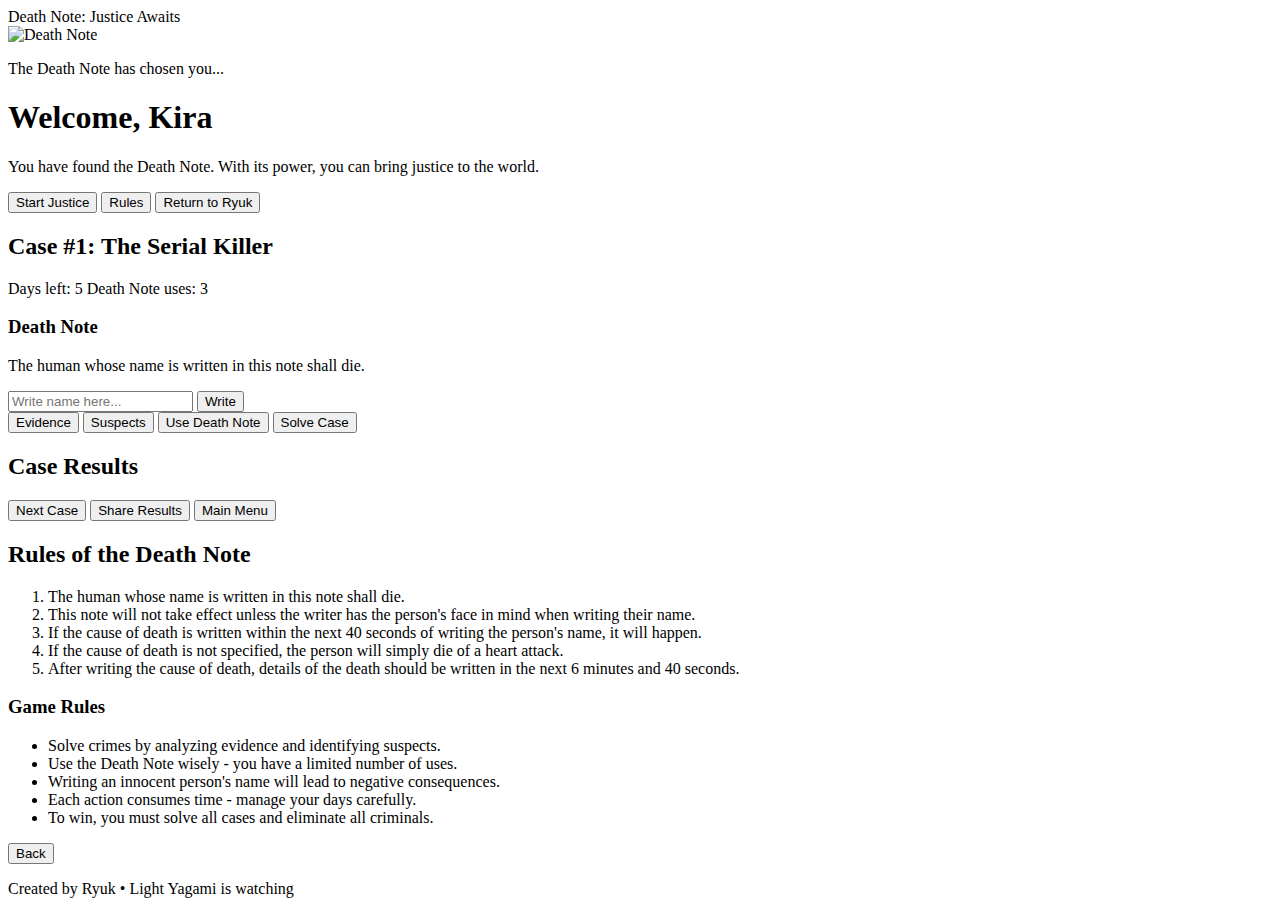
==== public/index.html @ 007e3da5 "Initial commit of Death Note mini-app" ====
<!DOCTYPE html>
<html lang="en">
<head>
    <meta charset="UTF-8">
    <meta name="viewport" content="width=device-width, initial-scale=1.0">
    <title>Death Note: Justice Awaits</title>
    <link rel="stylesheet" href="./src/styles/main.css">
    <script src="https://telegram.org/js/telegram-web-app.js"></script>
</head>
<body class="death-note-theme">
    <div id="app">
        <header class="app-header">
            <div class="logo">Death Note: Justice Awaits</div>
            <div class="user-info" id="userInfo"></div>
        </header>
        
        <main id="mainContent" class="main-content">
            <div id="loading" class="loading-screen">
                <div class="death-note-loading">
                    <img src="./src/assets/images/death_note_cover.jpg" alt="Death Note" class="loading-image" id="loadingImage">
                    <p>The Death Note has chosen you...</p>
                </div>
            </div>
            
            <div id="menuScreen" class="screen hide">
                <h1>Welcome, Kira</h1>
                <p class="intro-text">You have found the Death Note. With its power, you can bring justice to the world.</p>
                <div class="menu-buttons">
                    <button id="startGameBtn" class="main-button">Start Justice</button>
                    <button id="rulesBtn" class="secondary-button">Rules</button>
                    <button id="backToChatBtn" class="secondary-button">Return to Ryuk</button>
                </div>
            </div>
            
            <div id="gameScreen" class="screen hide">
                <div class="game-header">
                    <h2 id="caseTitle">Case #1: The Serial Killer</h2>
                    <div class="game-stats">
                        <span id="daysLeft">Days left: 5</span>
                        <span id="noteUses">Death Note uses: 3</span>
                    </div>
                </div>
                
                <div class="game-content">
                    <div id="caseBoard" class="case-board">
                        <!-- Case content will be loaded here -->
                    </div>
                    
                    <div id="deathNotePanel" class="death-note-panel hide">
                        <div class="death-note-page">
                            <h3>Death Note</h3>
                            <p class="note-rules">The human whose name is written in this note shall die.</p>
                            <div class="name-input-area">
                                <input type="text" id="nameInput" placeholder="Write name here...">
                                <button id="writeNameBtn">Write</button>
                            </div>
                            <div id="writtenNames" class="written-names">
                                <!-- Names written in the Death Note will appear here -->
                            </div>
                        </div>
                    </div>
                </div>
                
                <div class="game-controls">
                    <button id="viewEvidenceBtn" class="game-button">Evidence</button>
                    <button id="viewSuspectsBtn" class="game-button">Suspects</button>
                    <button id="useDeathNoteBtn" class="game-button">Use Death Note</button>
                    <button id="solveBtn" class="game-button">Solve Case</button>
                </div>
            </div>
            
            <div id="resultsScreen" class="screen hide">
                <h2>Case Results</h2>
                <div id="resultsSummary" class="results-summary">
                    <!-- Results will be shown here -->
                </div>
                <div class="results-actions">
                    <button id="nextCaseBtn" class="main-button">Next Case</button>
                    <button id="shareResultsBtn" class="secondary-button">Share Results</button>
                    <button id="returnToMenuBtn" class="secondary-button">Main Menu</button>
                </div>
            </div>
            
            <div id="rulesScreen" class="screen hide">
                <h2>Rules of the Death Note</h2>
                <div class="rules-content">
                    <ol class="rules-list">
                        <li>The human whose name is written in this note shall die.</li>
                        <li>This note will not take effect unless the writer has the person's face in mind when writing their name.</li>
                        <li>If the cause of death is written within the next 40 seconds of writing the person's name, it will happen.</li>
                        <li>If the cause of death is not specified, the person will simply die of a heart attack.</li>
                        <li>After writing the cause of death, details of the death should be written in the next 6 minutes and 40 seconds.</li>
                    </ol>
                    <h3>Game Rules</h3>
                    <ul class="game-rules-list">
                        <li>Solve crimes by analyzing evidence and identifying suspects.</li>
                        <li>Use the Death Note wisely - you have a limited number of uses.</li>
                        <li>Writing an innocent person's name will lead to negative consequences.</li>
                        <li>Each action consumes time - manage your days carefully.</li>
                        <li>To win, you must solve all cases and eliminate all criminals.</li>
                    </ul>
                </div>
                <button id="backFromRulesBtn" class="secondary-button">Back</button>
            </div>
        </main>
        
        <footer class="app-footer">
            <p>Created by Ryuk • Light Yagami is watching</p>
        </footer>
    </div>
    
    <script src="./src/utils/telegramApp.js"></script>
    <script src="./src/utils/gameLogic.js"></script>
    <script src="./src/index.js"></script>
</body>
</html>
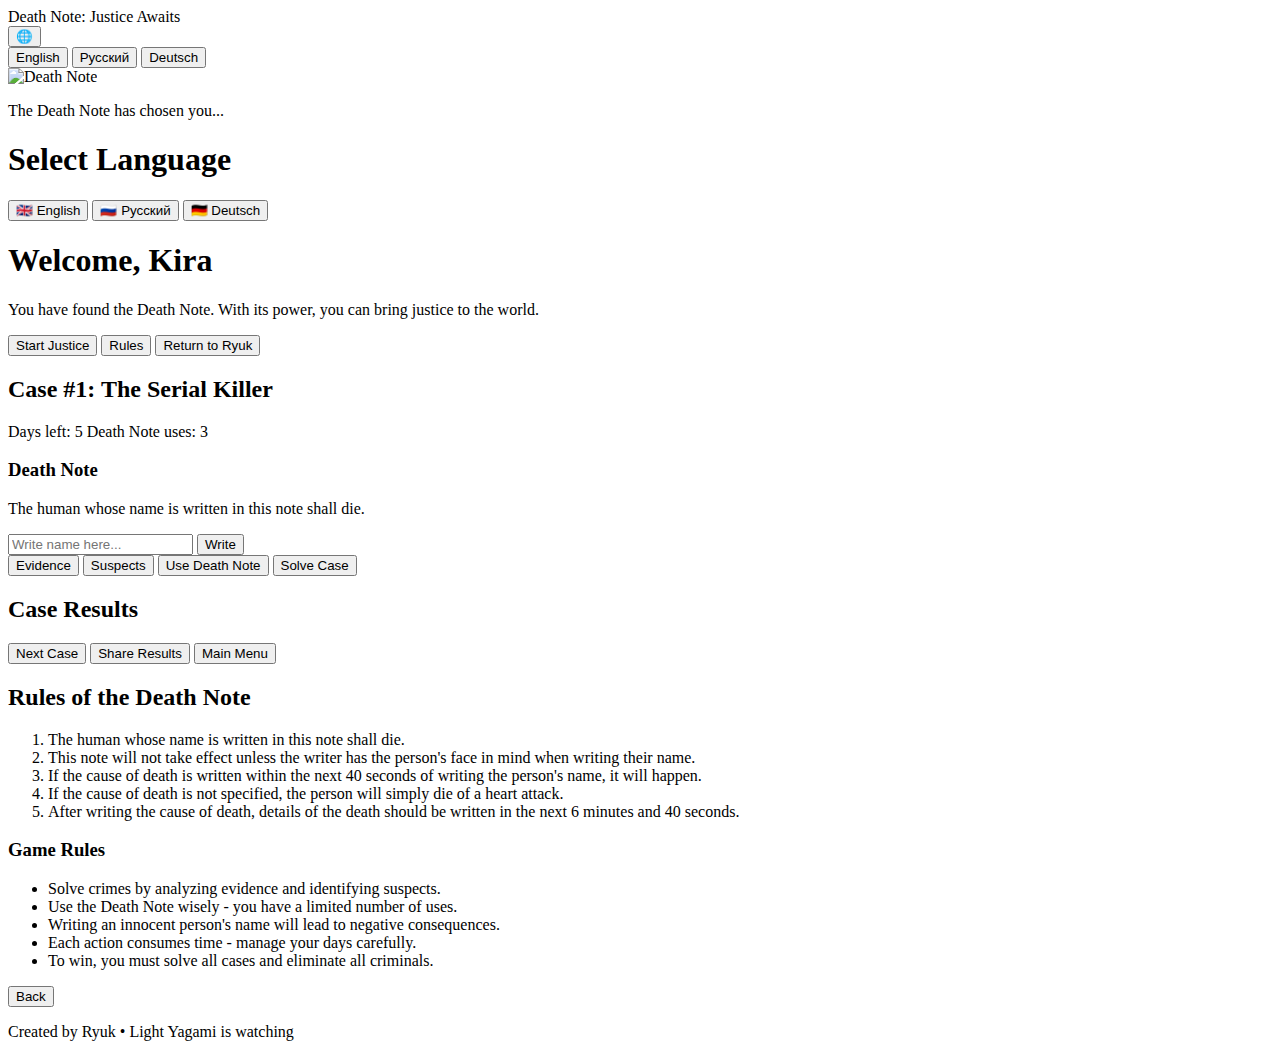
==== commit 41eedac5: "Add multi-language support to Death Note mini-app" ====
--- a/public/index.html
+++ b/public/index.html
@@ -12,6 +12,14 @@
         <header class="app-header">
             <div class="logo">Death Note: Justice Awaits</div>
             <div class="user-info" id="userInfo"></div>
+            <div class="language-switcher">
+                <button id="langToggle" class="lang-button">🌐</button>
+                <div id="langDropdown" class="lang-dropdown hide">
+                    <button data-lang="en" class="lang-option">English</button>
+                    <button data-lang="ru" class="lang-option">Русский</button>
+                    <button data-lang="de" class="lang-option">Deutsch</button>
+                </div>
+            </div>
         </header>
         
         <main id="mainContent" class="main-content">
@@ -22,22 +30,40 @@
                 </div>
             </div>
             
+            <div id="languageScreen" class="screen hide">
+                <h1 data-i18n="selectLanguage">Select Language</h1>
+                <div class="language-buttons">
+                    <button data-lang="en" class="lang-select-button">
+                        <span class="flag">🇬🇧</span>
+                        <span class="lang-name">English</span>
+                    </button>
+                    <button data-lang="ru" class="lang-select-button">
+                        <span class="flag">🇷🇺</span>
+                        <span class="lang-name">Русский</span>
+                    </button>
+                    <button data-lang="de" class="lang-select-button">
+                        <span class="flag">🇩🇪</span>
+                        <span class="lang-name">Deutsch</span>
+                    </button>
+                </div>
+            </div>
+            
             <div id="menuScreen" class="screen hide">
-                <h1>Welcome, Kira</h1>
-                <p class="intro-text">You have found the Death Note. With its power, you can bring justice to the world.</p>
+                <h1 data-i18n="welcomeTitle">Welcome, Kira</h1>
+                <p class="intro-text" data-i18n="introText">You have found the Death Note. With its power, you can bring justice to the world.</p>
                 <div class="menu-buttons">
-                    <button id="startGameBtn" class="main-button">Start Justice</button>
-                    <button id="rulesBtn" class="secondary-button">Rules</button>
-                    <button id="backToChatBtn" class="secondary-button">Return to Ryuk</button>
+                    <button id="startGameBtn" class="main-button" data-i18n="startGame">Start Justice</button>
+                    <button id="rulesBtn" class="secondary-button" data-i18n="rules">Rules</button>
+                    <button id="backToChatBtn" class="secondary-button" data-i18n="returnToRyuk">Return to Ryuk</button>
                 </div>
             </div>
             
             <div id="gameScreen" class="screen hide">
                 <div class="game-header">
-                    <h2 id="caseTitle">Case #1: The Serial Killer</h2>
+                    <h2 id="caseTitle" data-i18n="caseTitle">Case #1: The Serial Killer</h2>
                     <div class="game-stats">
-                        <span id="daysLeft">Days left: 5</span>
-                        <span id="noteUses">Death Note uses: 3</span>
+                        <span id="daysLeft" data-i18n="daysLeft">Days left: 5</span>
+                        <span id="noteUses" data-i18n="noteUses">Death Note uses: 3</span>
                     </div>
                 </div>
                 
@@ -48,11 +74,11 @@
                     
                     <div id="deathNotePanel" class="death-note-panel hide">
                         <div class="death-note-page">
-                            <h3>Death Note</h3>
-                            <p class="note-rules">The human whose name is written in this note shall die.</p>
+                            <h3 data-i18n="deathNote">Death Note</h3>
+                            <p class="note-rules" data-i18n="noteRules">The human whose name is written in this note shall die.</p>
                             <div class="name-input-area">
-                                <input type="text" id="nameInput" placeholder="Write name here...">
-                                <button id="writeNameBtn">Write</button>
+                                <input type="text" id="nameInput" data-i18n-placeholder="writeNameHere" placeholder="Write name here...">
+                                <button id="writeNameBtn" data-i18n="write">Write</button>
                             </div>
                             <div id="writtenNames" class="written-names">
                                 <!-- Names written in the Death Note will appear here -->
@@ -62,53 +88,54 @@
                 </div>
                 
                 <div class="game-controls">
-                    <button id="viewEvidenceBtn" class="game-button">Evidence</button>
-                    <button id="viewSuspectsBtn" class="game-button">Suspects</button>
-                    <button id="useDeathNoteBtn" class="game-button">Use Death Note</button>
-                    <button id="solveBtn" class="game-button">Solve Case</button>
+                    <button id="viewEvidenceBtn" class="game-button" data-i18n="evidence">Evidence</button>
+                    <button id="viewSuspectsBtn" class="game-button" data-i18n="suspects">Suspects</button>
+                    <button id="useDeathNoteBtn" class="game-button" data-i18n="useDeathNote">Use Death Note</button>
+                    <button id="solveBtn" class="game-button" data-i18n="solve">Solve Case</button>
                 </div>
             </div>
             
             <div id="resultsScreen" class="screen hide">
-                <h2>Case Results</h2>
+                <h2 data-i18n="caseResults">Case Results</h2>
                 <div id="resultsSummary" class="results-summary">
                     <!-- Results will be shown here -->
                 </div>
                 <div class="results-actions">
-                    <button id="nextCaseBtn" class="main-button">Next Case</button>
-                    <button id="shareResultsBtn" class="secondary-button">Share Results</button>
-                    <button id="returnToMenuBtn" class="secondary-button">Main Menu</button>
+                    <button id="nextCaseBtn" class="main-button" data-i18n="nextCase">Next Case</button>
+                    <button id="shareResultsBtn" class="secondary-button" data-i18n="shareResults">Share Results</button>
+                    <button id="returnToMenuBtn" class="secondary-button" data-i18n="mainMenu">Main Menu</button>
                 </div>
             </div>
             
             <div id="rulesScreen" class="screen hide">
-                <h2>Rules of the Death Note</h2>
+                <h2 data-i18n="rulesOfDeathNote">Rules of the Death Note</h2>
                 <div class="rules-content">
                     <ol class="rules-list">
-                        <li>The human whose name is written in this note shall die.</li>
-                        <li>This note will not take effect unless the writer has the person's face in mind when writing their name.</li>
-                        <li>If the cause of death is written within the next 40 seconds of writing the person's name, it will happen.</li>
-                        <li>If the cause of death is not specified, the person will simply die of a heart attack.</li>
-                        <li>After writing the cause of death, details of the death should be written in the next 6 minutes and 40 seconds.</li>
+                        <li data-i18n="rule1">The human whose name is written in this note shall die.</li>
+                        <li data-i18n="rule2">This note will not take effect unless the writer has the person's face in mind when writing their name.</li>
+                        <li data-i18n="rule3">If the cause of death is written within the next 40 seconds of writing the person's name, it will happen.</li>
+                        <li data-i18n="rule4">If the cause of death is not specified, the person will simply die of a heart attack.</li>
+                        <li data-i18n="rule5">After writing the cause of death, details of the death should be written in the next 6 minutes and 40 seconds.</li>
                     </ol>
-                    <h3>Game Rules</h3>
+                    <h3 data-i18n="gameRules">Game Rules</h3>
                     <ul class="game-rules-list">
-                        <li>Solve crimes by analyzing evidence and identifying suspects.</li>
-                        <li>Use the Death Note wisely - you have a limited number of uses.</li>
-                        <li>Writing an innocent person's name will lead to negative consequences.</li>
-                        <li>Each action consumes time - manage your days carefully.</li>
-                        <li>To win, you must solve all cases and eliminate all criminals.</li>
+                        <li data-i18n="gameRule1">Solve crimes by analyzing evidence and identifying suspects.</li>
+                        <li data-i18n="gameRule2">Use the Death Note wisely - you have a limited number of uses.</li>
+                        <li data-i18n="gameRule3">Writing an innocent person's name will lead to negative consequences.</li>
+                        <li data-i18n="gameRule4">Each action consumes time - manage your days carefully.</li>
+                        <li data-i18n="gameRule5">To win, you must solve all cases and eliminate all criminals.</li>
                     </ul>
                 </div>
-                <button id="backFromRulesBtn" class="secondary-button">Back</button>
+                <button id="backFromRulesBtn" class="secondary-button" data-i18n="back">Back</button>
             </div>
         </main>
         
         <footer class="app-footer">
-            <p>Created by Ryuk • Light Yagami is watching</p>
+            <p data-i18n="footer">Created by Ryuk • Light Yagami is watching</p>
         </footer>
     </div>
     
+    <script src="./src/utils/i18n.js"></script>
     <script src="./src/utils/telegramApp.js"></script>
     <script src="./src/utils/gameLogic.js"></script>
     <script src="./src/index.js"></script>
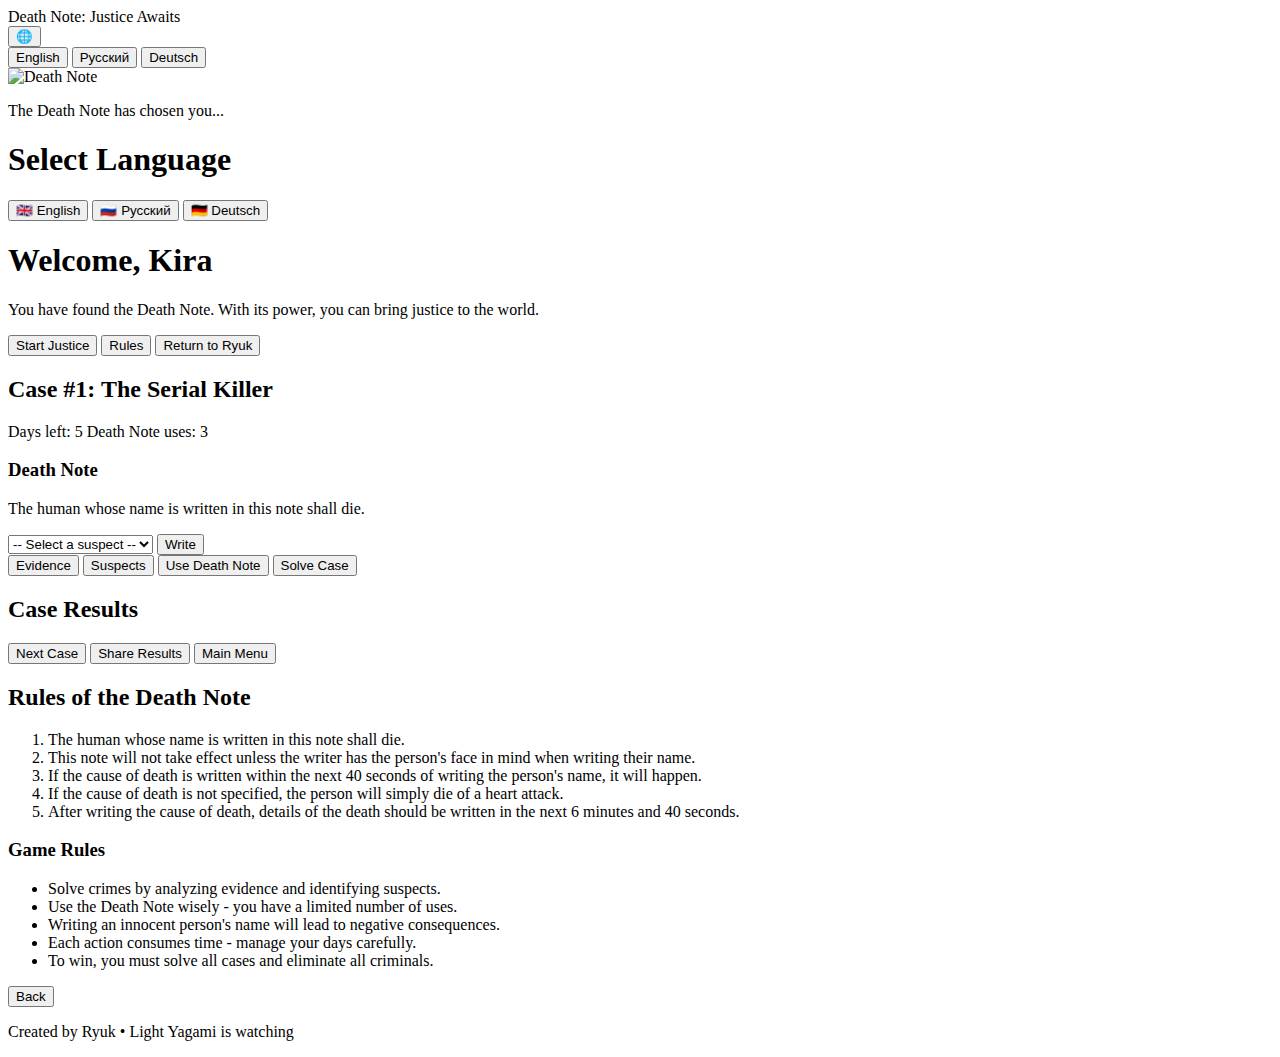
==== commit 755699d0: "Implement suspect dropdown and strikethrough animation for deceased suspects" ====
--- a/public/index.html
+++ b/public/index.html
@@ -77,7 +77,10 @@
                             <h3 data-i18n="deathNote">Death Note</h3>
                             <p class="note-rules" data-i18n="noteRules">The human whose name is written in this note shall die.</p>
                             <div class="name-input-area">
-                                <input type="text" id="nameInput" data-i18n-placeholder="writeNameHere" placeholder="Write name here...">
+                                <select id="nameInput" class="suspect-dropdown">
+                                    <option value="" data-i18n="selectSuspectPrompt">-- Select a suspect --</option>
+                                    <!-- Options will be populated via JavaScript -->
+                                </select>
                                 <button id="writeNameBtn" data-i18n="write">Write</button>
                             </div>
                             <div id="writtenNames" class="written-names">
